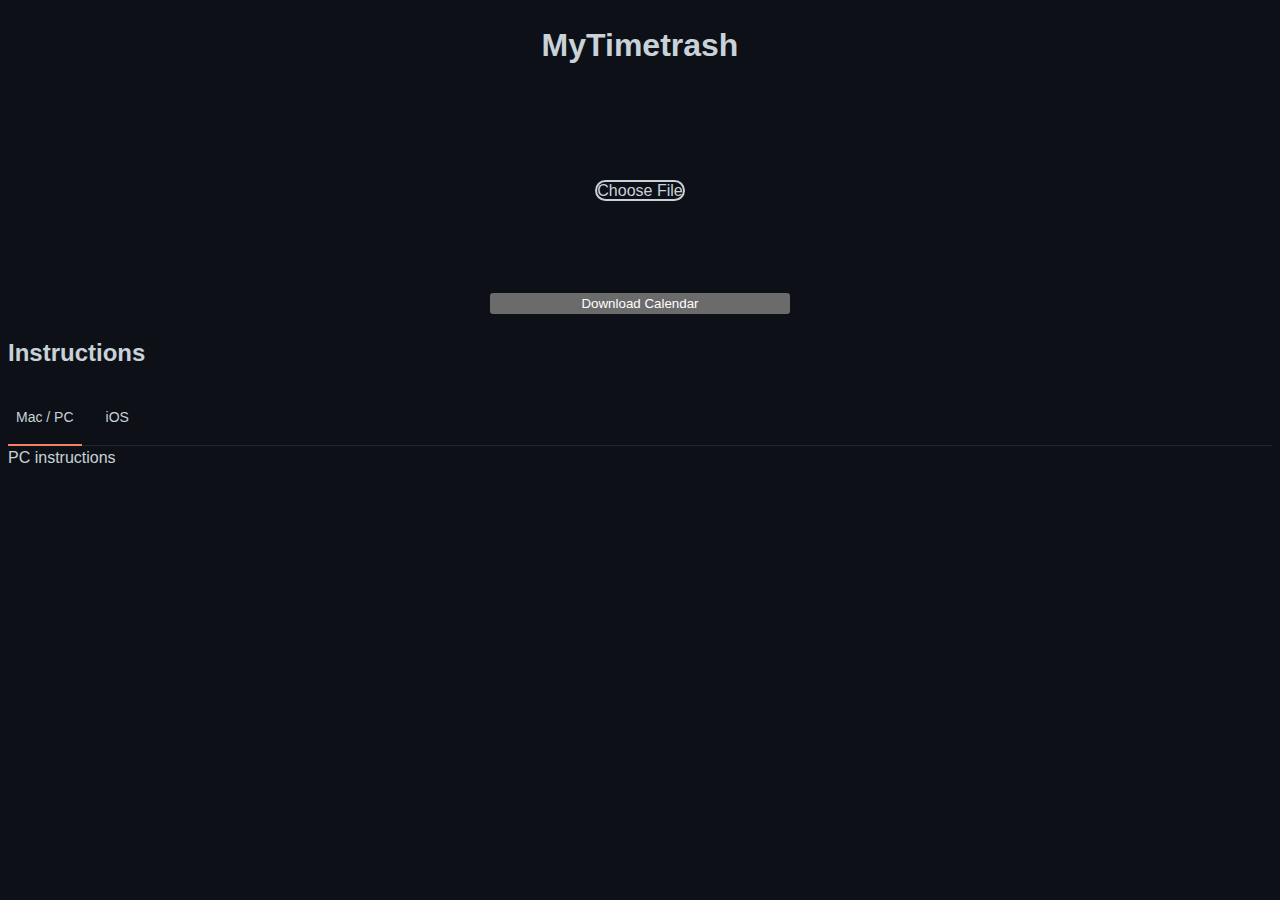
==== index.html @ 2b409461 "Improved file picker" ====
<!DOCTYPE html>
<html lang="en">
  <head>
    <meta charset="utf-8">
    <meta name="viewport" content="width=device-width, initial-scale=1">

    <title>MyTimetrash</title>

    <link href="https://cdn.jsdelivr.net/npm/bootstrap@5.2.2/dist/css/bootstrap.min.css" rel="stylesheet" integrity="sha384-Zenh87qX5JnK2Jl0vWa8Ck2rdkQ2Bzep5IDxbcnCeuOxjzrPF/et3URy9Bv1WTRi" crossorigin="anonymous">
    <link rel="stylesheet" href="style.css">
  </head>
  <body>
    <header class="container mb-4 mt-4">
      <h1 id="pageTitle">MyTimetrash</h1>
    </header>

    <main class="container">
      <section class="download-controls mb-4">
        <form>
          <input type="file" id="fileUploadButton" onchange="onFileSelected(event)" hidden/>
          <label for="fileUploadButton" id="fileUploadLabel" class="mb-2">Choose File</label>
          <br>
          <button type="button" class="btn btn-primary" id="downloadBtn" onclick="downloadCalendar()">Download Calendar</button>
        </form>
      </section>

      <section class="instructions">
        <h2 class="mb-0">Instructions</h2>
        <nav class="platform-picker mb-4">
          <div class="platform-picker-content">
            <a href="#pc" data-platform-opt="pc">Mac / PC</a>
            <a href="#ios" data-platform-opt="ios">iOS</a>
          </div>
        </nav>

        <div class="instructions-content">
          <div data-instructions-platform="pc">
            PC instructions
          </div>

          <div data-instructions-platform="ios">
            iOS instructions
          </div>
        </div>
      </section>
    </main>
    
    <footer class="container mt-4">

    </footer>

    <script src="https://cdn.jsdelivr.net/npm/bootstrap@5.2.2/dist/js/bootstrap.min.js" integrity="sha384-IDwe1+LCz02ROU9k972gdyvl+AESN10+x7tBKgc9I5HFtuNz0wWnPclzo6p9vxnk" crossorigin="anonymous"></script>
    <script src="FileSaver.js"></script>
    <script src="ics.js"></script>
    <script src="index.js"></script>
  </body>
</html>
---- style.css ----
/* Global variables: */
html {
  --col-text: #c9d1d9;
  --col-bg: #0d1117;
  --col-primary: #f78166;
  --col-primary-btn: #c0543c;
  --col-border: rgb(33, 38, 45);
  --col-hover: rgba(110, 118, 129, 0.4);
}

/* Bootstrap buttons: */
.btn-primary {
  --bs-btn-color: #fff;
  --bs-btn-hover-color: var(--bs-btn-color);
  --bs-btn-active-color: var(--bs-btn-hover-color);
  --bs-btn-bg: var(--col-primary-btn);
  --bs-btn-border-color: var(--col-primary-btn);
  --bs-btn-hover-bg: var(--bs-btn-bg);
  --bs-btn-hover-border-color: var(--bs-btn-border-color);
  --bs-btn-active-bg: var(--bs-btn-bg);
  --bs-btn-active-border-color: var(--bs-btn-border-color);
}

.btn-primary:hover {
  filter: brightness(0.85);
}

.btn-primary:active {
  filter: brightness(0.75);
}

/* Site defaults: */
body {
  background: var(--col-bg);
  color: var(--col-text);
  font-family: -apple-system,BlinkMacSystemFont,Segoe UI,Helvetica,Arial,sans-serif,Apple Color Emoji,Segoe UI Emoji;
  font-size: 16px;
  line-height: 1.5;
  word-wrap: break-word;
  color-scheme: dark;
  -webkit-text-size-adjust: 100%;
}

/* Header: */
#pageTitle {
  text-align: center;
}

/* Download controls: */
.download-controls {
  margin: auto;
  text-align: center;
  max-width: 300px;
}

#fileUploadLabel {
  border:var(--col-text) 2px solid;
  border-radius: 12px;
  width: 100%;
  height: 200px;
  line-height: 200px;
  overflow: hidden;
  cursor: pointer;
}

#downloadBtn {
  width: 100%;
}

/* Instructions: */
.platform-picker {
  display: flex;
  -webkit-box-pack: justify;
  justify-content: space-between;
  border-bottom: 1px solid var(--col-border);
}

.platform-picker-content {
  margin-bottom: -1px;
  display: flex;
}

.platform-picker a {
  padding: 16px 8px;
  margin-right: 16px;
  font-size: 14px;
  line-height: 1.5;
  color: var(--col-text);
  text-align: center;
  border-bottom: 2px solid transparent;
  text-decoration: none;
}

.platform-picker a:hover {
  color: var(--col-text);
  text-decoration: none;
  border-bottom-color: var(--col-hover);
  transition: border-bottom-color 0.2s ease 0s;
}

.platform-picker a.selected {
  color: var(--col-text);
  border-bottom-color: var(--col-primary);
}

.instructions-content > * {
  display: none;
}

.instructions-content > .selected {
  display: block!important;
}
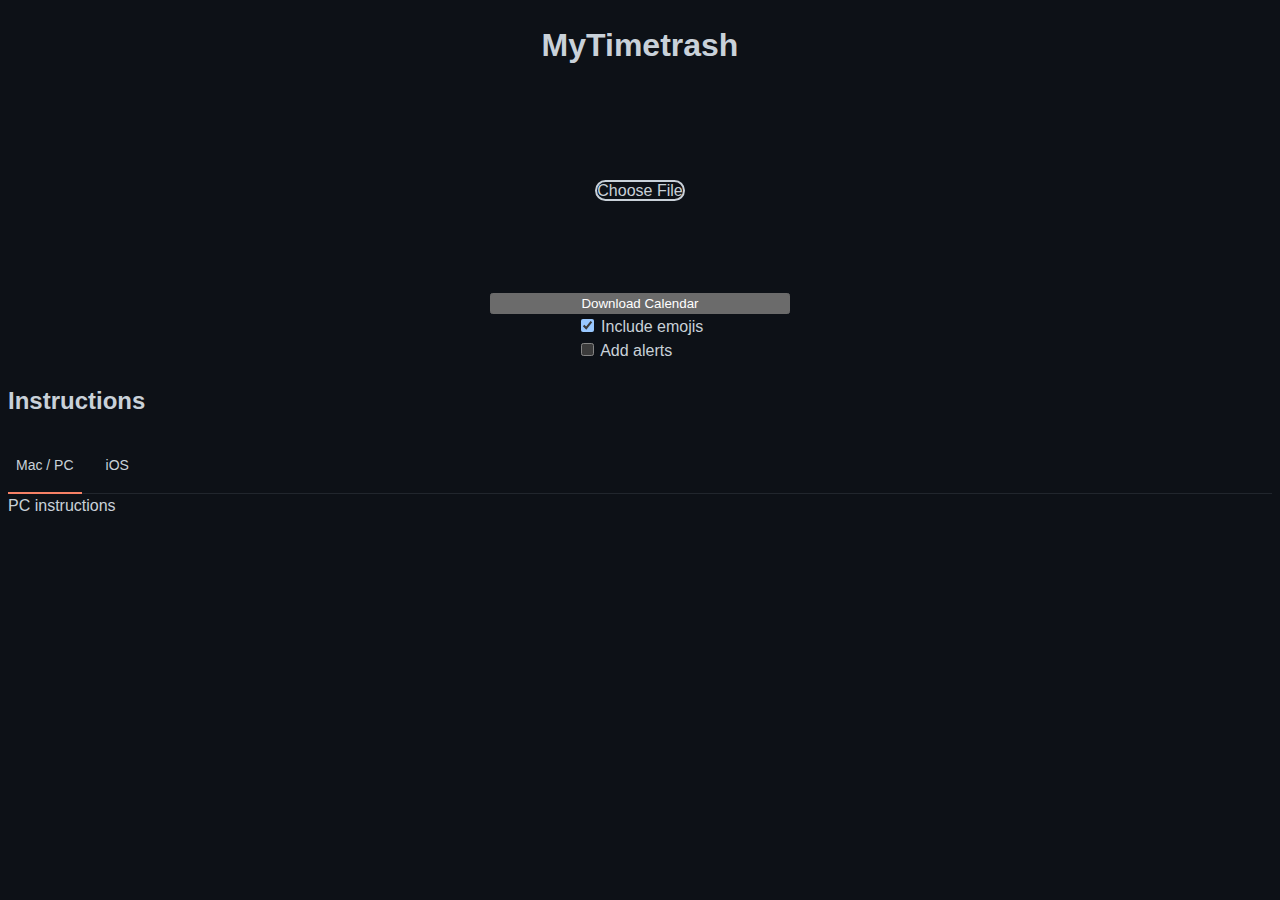
==== commit c3eef3d5: "Basic options" ====
--- a/index.html
+++ b/index.html
@@ -16,11 +16,16 @@
 
     <main class="container">
       <section class="download-controls mb-4">
-        <form>
+        <form id="optionsForm">
           <input type="file" id="fileUploadButton" onchange="onFileSelected(event)" hidden/>
-          <label for="fileUploadButton" id="fileUploadLabel" class="mb-2">Choose File</label>
-          <br>
-          <button type="button" class="btn btn-primary" id="downloadBtn" onclick="downloadCalendar()">Download Calendar</button>
+          <label for="fileUploadButton" id="fileUploadLabel" class="mb-2">Choose File</label><br>
+          <button type="button" class="btn btn-primary mb-2" id="downloadBtn" onclick="downloadCalendar()">Download Calendar</button>
+          <div class="options-container">
+            <input type="checkbox" id="emojis" name="emojis" checked/>
+            <label for="emojis">Include emojis</label><br>
+            <input type="checkbox" id="alerts" name="alerts" />
+            <label for="alerts">Add alerts</label>
+          </div>
         </form>
       </section>
 
--- a/style.css
+++ b/style.css
@@ -63,8 +63,22 @@
   cursor: pointer;
 }
 
+#fileUploadLabel:hover {
+  filter: brightness(0.85);
+}
+
+#fileUploadLabel:active {
+  filter: brightness(0.75);
+}
+
 #downloadBtn {
   width: 100%;
+}
+
+.options-container {
+  margin: auto;
+  display: inline-block;
+  text-align: left;
 }
 
 /* Instructions: */
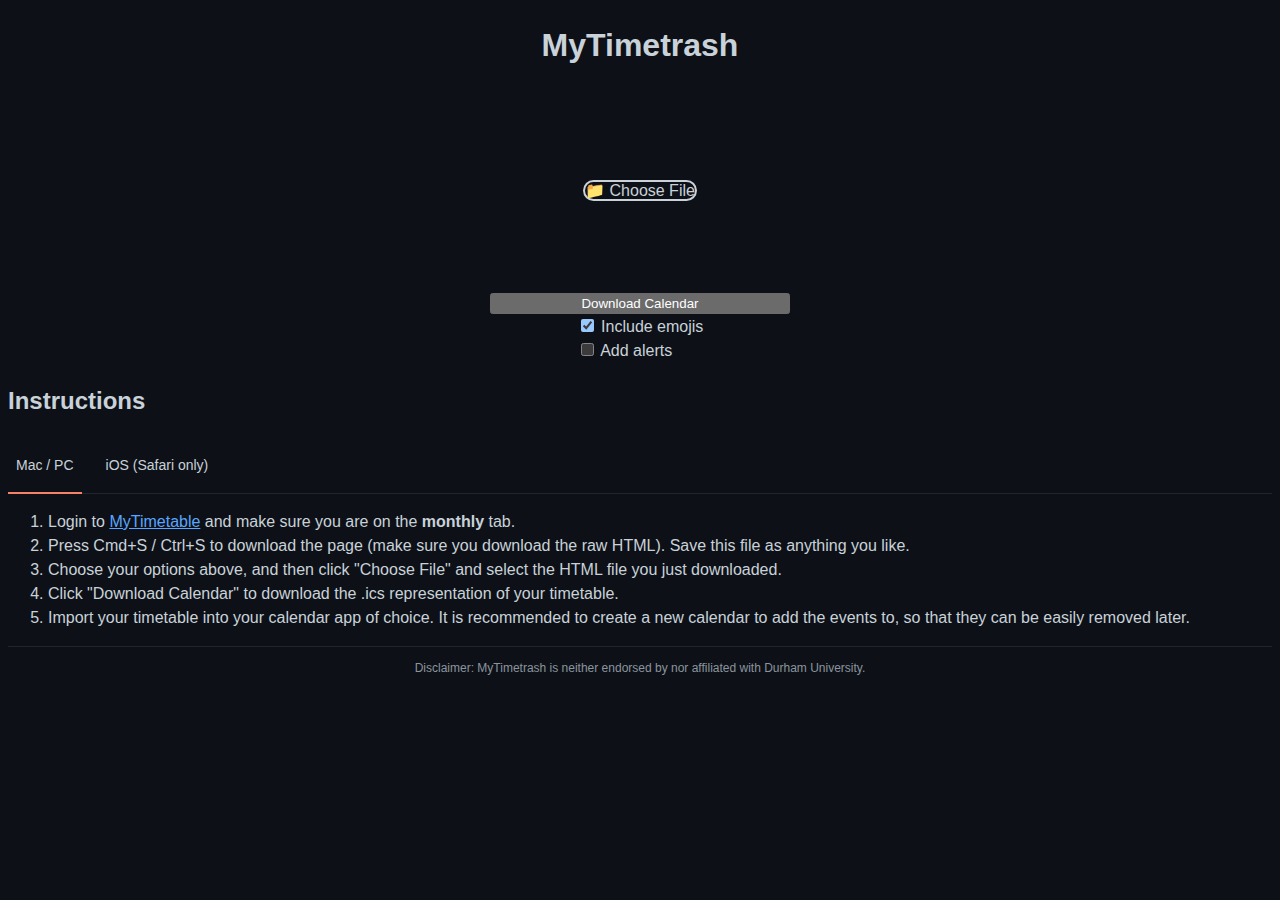
==== commit 5a6ada47: "Add instructions and footer" ====
--- a/index.html
+++ b/index.html
@@ -18,7 +18,7 @@
       <section class="download-controls mb-4">
         <form id="optionsForm">
           <input type="file" id="fileUploadButton" onchange="onFileSelected(event)" hidden/>
-          <label for="fileUploadButton" id="fileUploadLabel" class="mb-2">Choose File</label><br>
+          <label for="fileUploadButton" id="fileUploadLabel" class="mb-2">&#128193; Choose File</label><br>
           <button type="button" class="btn btn-primary mb-2" id="downloadBtn" onclick="downloadCalendar()">Download Calendar</button>
           <div class="options-container">
             <input type="checkbox" id="emojis" name="emojis" checked/>
@@ -34,24 +34,39 @@
         <nav class="platform-picker mb-4">
           <div class="platform-picker-content">
             <a href="#pc" data-platform-opt="pc">Mac / PC</a>
-            <a href="#ios" data-platform-opt="ios">iOS</a>
+            <a href="#ios" data-platform-opt="ios">iOS (Safari only)</a>
           </div>
         </nav>
 
         <div class="instructions-content">
           <div data-instructions-platform="pc">
-            PC instructions
+            <ol>
+              <li>Login to <a href="https://mytimetable.durham.ac.uk/calendar" target="_blank">MyTimetable</a> and make sure you are on the <strong>monthly</strong> tab.</li>
+              <li>Press Cmd+S / Ctrl+S to download the page (make sure you download the raw HTML). Save this file as anything you like.</li>
+              <li>Choose your options above, and then click "Choose File" and select the HTML file you just downloaded.</li>
+              <li>Click "Download Calendar" to download the .ics representation of your timetable.</li>
+              <li>Import your timetable into your calendar app of choice. It is recommended to create a new calendar to add the events to, so that they can be easily removed later.</li>
+            </ol>
           </div>
 
           <div data-instructions-platform="ios">
-            iOS instructions
+            <ol>
+              <li>Bookmark this page with the name "Download page source".</li>
+              <li>Tap <a href="#ios" onclick="copyBookmarklet()">here</a> to copy some JavaScript to your clipboard.</li>
+              <li>Open your bookmarks list and edit the bookmark you just created.</li>
+              <li>Paste the text you copied in step 2 into the Address of the bookmark.</li>
+              <li>Login to <a href="https://mytimetable.durham.ac.uk/calendar" target="_blank">MyTimetable</a> and make sure you are on the <strong>monthly</strong> tab.</li>
+              <li>Open the bookmark you made and download the file.</li>
+              <li>Choose your options above, and then tap "Choose File" and select the HTML file you just downloaded.</li>
+              <li>Click "Download Calendar" and add the events to the calendar app. It is recommended to create a new calendar to add the events to, so that they can be easily removed later.</li>
+            </ol>
           </div>
         </div>
       </section>
     </main>
     
-    <footer class="container mt-4">
-
+    <footer class="container mt-4 pt-2 pb-2">
+      <p>Disclaimer: MyTimetrash is neither endorsed by nor affiliated with Durham University.</p>
     </footer>
 
     <script src="https://cdn.jsdelivr.net/npm/bootstrap@5.2.2/dist/js/bootstrap.min.js" integrity="sha384-IDwe1+LCz02ROU9k972gdyvl+AESN10+x7tBKgc9I5HFtuNz0wWnPclzo6p9vxnk" crossorigin="anonymous"></script>
--- a/style.css
+++ b/style.css
@@ -6,6 +6,8 @@
   --col-primary-btn: #c0543c;
   --col-border: rgb(33, 38, 45);
   --col-hover: rgba(110, 118, 129, 0.4);
+  --col-link: #58a6ff;
+  --col-dark-text: #8b949e;
 }
 
 /* Bootstrap buttons: */
@@ -21,11 +23,11 @@
   --bs-btn-active-border-color: var(--bs-btn-border-color);
 }
 
-.btn-primary:hover {
+.btn-primary:hover, a:hover, #fileUploadLabel:hover {
   filter: brightness(0.85);
 }
 
-.btn-primary:active {
+.btn-primary:active, a:active, #fileUploadLabel:active {
   filter: brightness(0.75);
 }
 
@@ -39,6 +41,10 @@
   word-wrap: break-word;
   color-scheme: dark;
   -webkit-text-size-adjust: 100%;
+}
+
+a, a:visited {
+  color: var(--col-link);
 }
 
 /* Header: */
@@ -61,14 +67,6 @@
   line-height: 200px;
   overflow: hidden;
   cursor: pointer;
-}
-
-#fileUploadLabel:hover {
-  filter: brightness(0.85);
-}
-
-#fileUploadLabel:active {
-  filter: brightness(0.75);
 }
 
 #downloadBtn {
@@ -124,3 +122,11 @@
 .instructions-content > .selected {
   display: block!important;
 }
+
+/* Footer: */
+footer {
+  border-top: 1px solid var(--col-border);
+  text-align: center;
+  color: var(--col-dark-text);
+  font-size: 12px;
+}
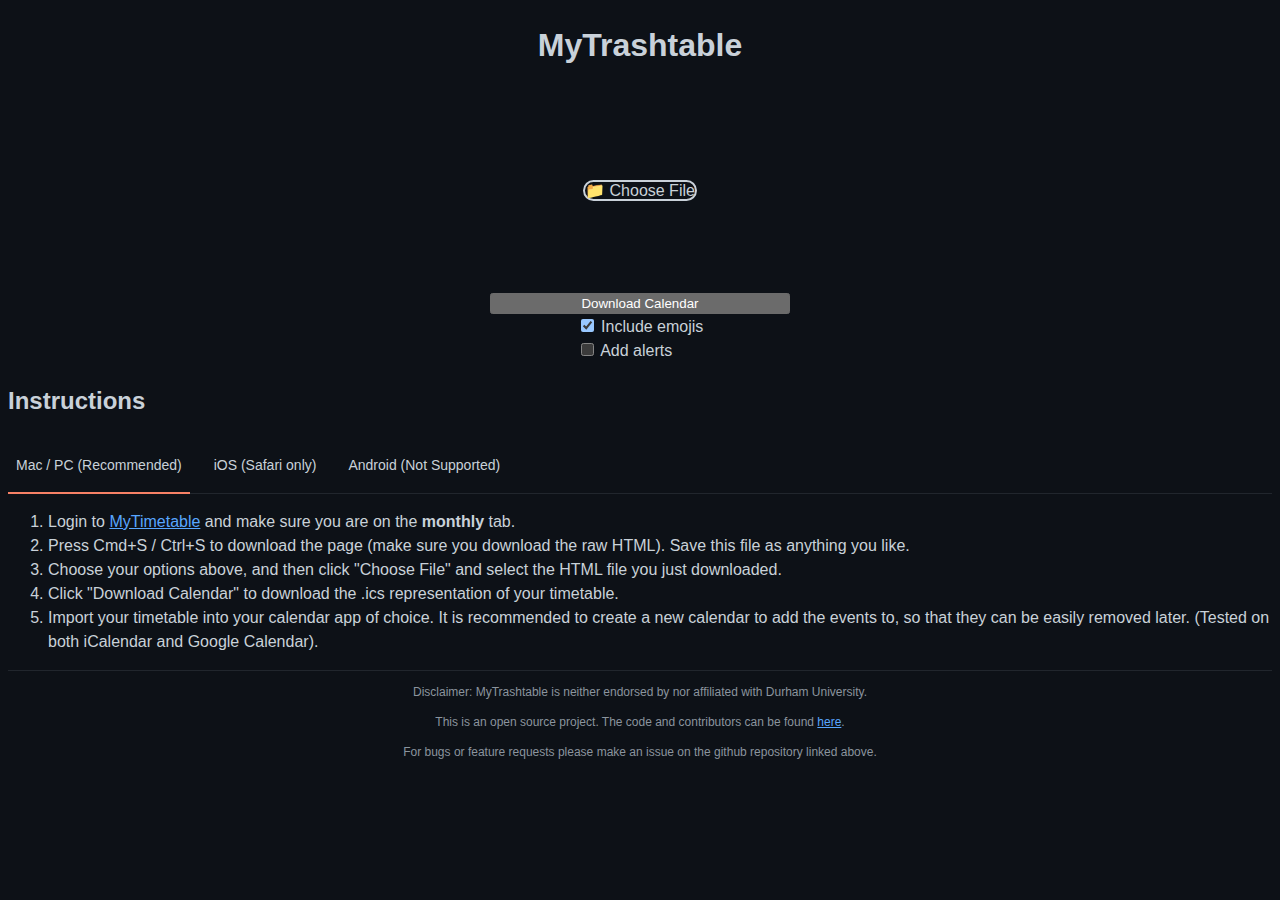
==== commit e43038f0: "Update website branding" ====
--- a/index.html
+++ b/index.html
@@ -4,14 +4,14 @@
     <meta charset="utf-8">
     <meta name="viewport" content="width=device-width, initial-scale=1">
 
-    <title>MyTimetrash</title>
+    <title>MyTrashtable</title>
 
     <link href="https://cdn.jsdelivr.net/npm/bootstrap@5.2.2/dist/css/bootstrap.min.css" rel="stylesheet" integrity="sha384-Zenh87qX5JnK2Jl0vWa8Ck2rdkQ2Bzep5IDxbcnCeuOxjzrPF/et3URy9Bv1WTRi" crossorigin="anonymous">
     <link rel="stylesheet" href="style.css">
   </head>
   <body>
     <header class="container mb-4 mt-4">
-      <h1 id="pageTitle">MyTimetrash</h1>
+      <h1 id="pageTitle">MyTrashtable</h1>
     </header>
 
     <main class="container">
@@ -33,8 +33,9 @@
         <h2 class="mb-0">Instructions</h2>
         <nav class="platform-picker mb-4">
           <div class="platform-picker-content">
-            <a href="#pc" data-platform-opt="pc">Mac / PC</a>
+            <a href="#pc" data-platform-opt="pc">Mac / PC (Recommended)</a>
             <a href="#ios" data-platform-opt="ios">iOS (Safari only)</a>
+            <a href="#android" data-platform-opt="android">Android (Not Supported)</a>
           </div>
         </nav>
 
@@ -45,7 +46,7 @@
               <li>Press Cmd+S / Ctrl+S to download the page (make sure you download the raw HTML). Save this file as anything you like.</li>
               <li>Choose your options above, and then click "Choose File" and select the HTML file you just downloaded.</li>
               <li>Click "Download Calendar" to download the .ics representation of your timetable.</li>
-              <li>Import your timetable into your calendar app of choice. It is recommended to create a new calendar to add the events to, so that they can be easily removed later.</li>
+              <li>Import your timetable into your calendar app of choice. It is recommended to create a new calendar to add the events to, so that they can be easily removed later. (Tested on both iCalendar and Google Calendar).</li>
             </ol>
           </div>
 
@@ -61,12 +62,21 @@
               <li>Click "Download Calendar" and add the events to the calendar app. It is recommended to create a new calendar to add the events to, so that they can be easily removed later.</li>
             </ol>
           </div>
+
+          <div data-instructions-platform="android">
+            <ol>
+              <li>Not officially supported.</li>
+              <li>The iOS instructions will work on android in a pinch if you open the bookmark from the URL bar in chrome, however it is not recommended due to limited import support on calendar apps.</li>
+            </ol>
+          </div>
         </div>
       </section>
     </main>
     
     <footer class="container mt-4 pt-2 pb-2">
-      <p>Disclaimer: MyTimetrash is neither endorsed by nor affiliated with Durham University.</p>
+      <p class="mb-0">Disclaimer: MyTrashtable is neither endorsed by nor affiliated with Durham University.</p>
+      <p class="mb-0">This is an open source project. The code and contributors can be found <a href="https://github.com/orrygoob/myTimetableConverter" target="_blank">here</a>.</p>
+      <p class="mb-0">For bugs or feature requests please make an issue on the github repository linked above.</p>
     </footer>
 
     <script src="https://cdn.jsdelivr.net/npm/bootstrap@5.2.2/dist/js/bootstrap.min.js" integrity="sha384-IDwe1+LCz02ROU9k972gdyvl+AESN10+x7tBKgc9I5HFtuNz0wWnPclzo6p9vxnk" crossorigin="anonymous"></script>
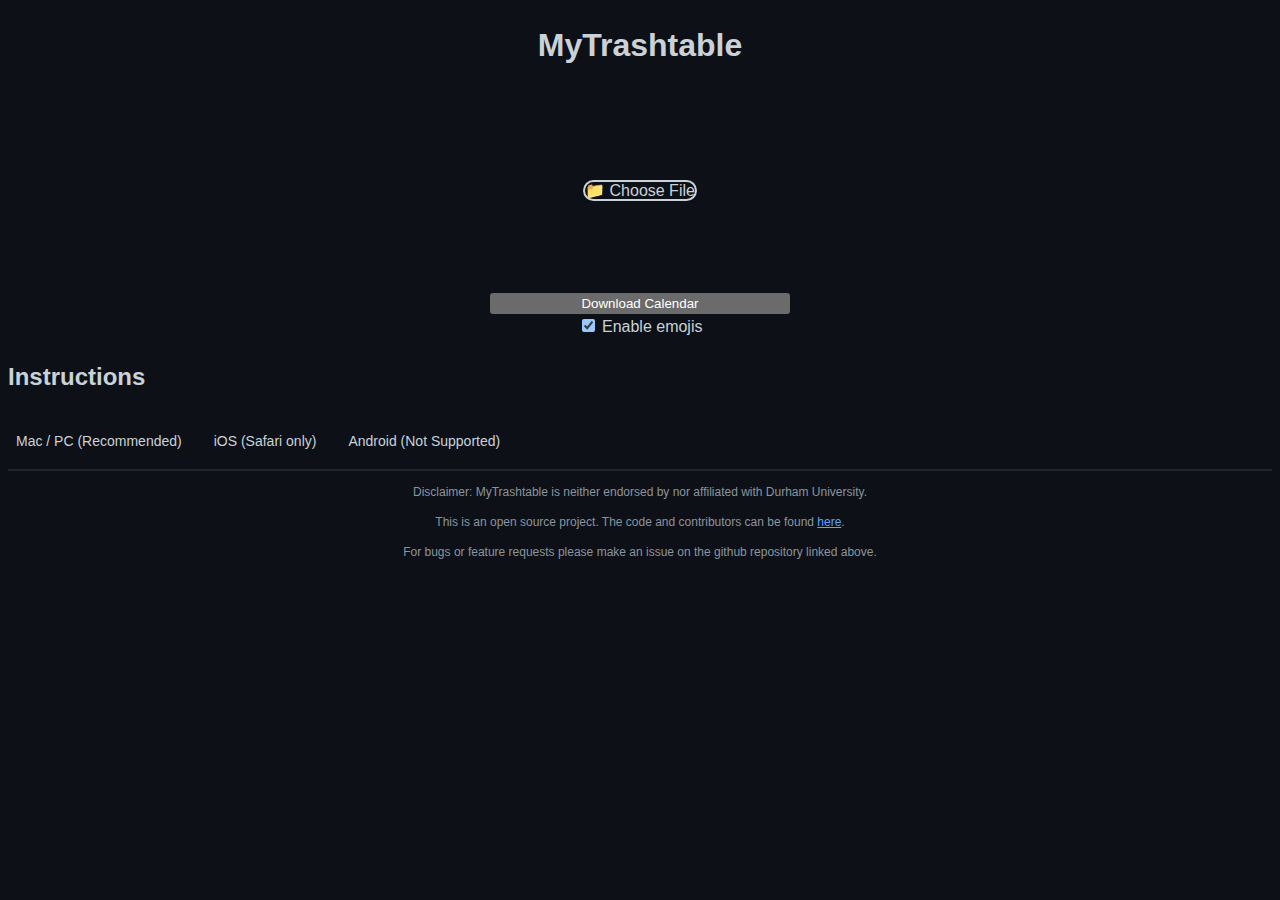
==== commit a82313a2: "Add emoji tooltip and comment out alert box" ====
--- a/index.html
+++ b/index.html
@@ -19,12 +19,12 @@
         <form id="optionsForm">
           <input type="file" id="fileUploadButton" onchange="onFileSelected(event)" hidden/>
           <label for="fileUploadButton" id="fileUploadLabel" class="mb-2">&#128193; Choose File</label><br>
-          <button type="button" class="btn btn-primary mb-2" id="downloadBtn" onclick="downloadCalendar()">Download Calendar</button>
+          <button type="button" class="btn btn-primary mb-2" id="downloadBtn" onclick="downloadCalendar()" data-toggle="tooltip" data-placement="top" title="Tooltip on top">Download Calendar</button>
           <div class="options-container">
             <input type="checkbox" id="emojis" name="emojis" checked/>
-            <label for="emojis">Include emojis</label><br>
-            <input type="checkbox" id="alerts" name="alerts" />
-            <label for="alerts">Add alerts</label>
+            <label for="emojis" data-bs-toggle="tooltip" data-bs-placement="top" data-bs-title="Shorten event names by replacing the event type with an emoji. (E.g. Lecture - Module Name --> 🎓 Module Name)">Enable emojis</label><br>
+            <!--<input type="checkbox" id="alerts" name="alerts" />
+            <label for="alerts">Add alerts</label> TODO // Implement alerts-->
           </div>
         </form>
       </section>
@@ -79,7 +79,7 @@
       <p class="mb-0">For bugs or feature requests please make an issue on the github repository linked above.</p>
     </footer>
 
-    <script src="https://cdn.jsdelivr.net/npm/bootstrap@5.2.2/dist/js/bootstrap.min.js" integrity="sha384-IDwe1+LCz02ROU9k972gdyvl+AESN10+x7tBKgc9I5HFtuNz0wWnPclzo6p9vxnk" crossorigin="anonymous"></script>
+    <script src="https://cdn.jsdelivr.net/npm/bootstrap@5.2.2/dist/js/bootstrap.bundle.min.js" integrity="sha384-OERcA2EqjJCMA+/3y+gxIOqMEjwtxJY7qPCqsdltbNJuaOe923+mo//f6V8Qbsw3" crossorigin="anonymous"></script>
     <script src="FileSaver.js"></script>
     <script src="ics.js"></script>
     <script src="index.js"></script>
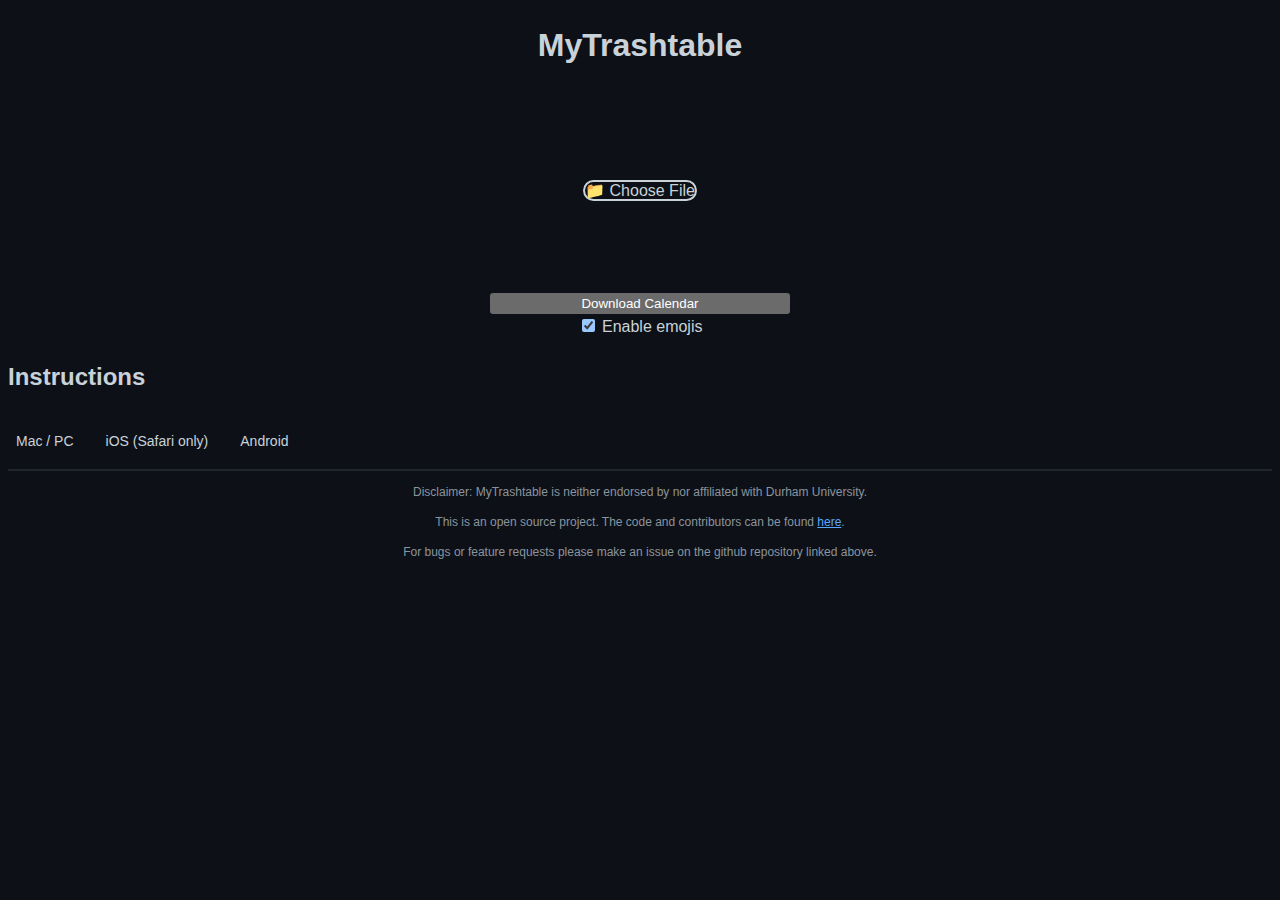
==== commit 86840866: "Updated user instructions" ====
--- a/index.html
+++ b/index.html
@@ -1,5 +1,5 @@
 <!DOCTYPE html>
-<html lang="en">
+<html lang="en" class="h-100">
   <head>
     <meta charset="utf-8">
     <meta name="viewport" content="width=device-width, initial-scale=1">
@@ -9,7 +9,7 @@
     <link href="https://cdn.jsdelivr.net/npm/bootstrap@5.2.2/dist/css/bootstrap.min.css" rel="stylesheet" integrity="sha384-Zenh87qX5JnK2Jl0vWa8Ck2rdkQ2Bzep5IDxbcnCeuOxjzrPF/et3URy9Bv1WTRi" crossorigin="anonymous">
     <link rel="stylesheet" href="style.css">
   </head>
-  <body>
+  <body class="h-100">
     <header class="container mb-4 mt-4">
       <h1 id="pageTitle">MyTrashtable</h1>
     </header>
@@ -21,10 +21,14 @@
           <label for="fileUploadButton" id="fileUploadLabel" class="mb-2">&#128193; Choose File</label><br>
           <button type="button" class="btn btn-primary mb-2" id="downloadBtn" onclick="downloadCalendar()" data-toggle="tooltip" data-placement="top" title="Tooltip on top">Download Calendar</button>
           <div class="options-container">
-            <input type="checkbox" id="emojis" name="emojis" checked/>
-            <label for="emojis" data-bs-toggle="tooltip" data-bs-placement="top" data-bs-title="Shorten event names by replacing the event type with an emoji. (E.g. Lecture - Module Name --> 🎓 Module Name)">Enable emojis</label><br>
-            <!--<input type="checkbox" id="alerts" name="alerts" />
-            <label for="alerts">Add alerts</label> TODO // Implement alerts-->
+            <div data-bs-toggle="tooltip" data-bs-placement="top" data-bs-title="Shorten event names by replacing the event type with an emoji. (E.g. Lecture - Module Name --> 🎓 Module Name)">
+              <input type="checkbox" id="emojis" name="emojis" checked/>
+              <label for="emojis">Enable emojis</label><br>
+            </div>
+            <!--<div>
+              <input type="checkbox" id="alerts" name="alerts" />
+              <label for="alerts">Add alerts</label>
+            </div> TODO // Implement alerts-->
           </div>
         </form>
       </section>
@@ -33,9 +37,9 @@
         <h2 class="mb-0">Instructions</h2>
         <nav class="platform-picker mb-4">
           <div class="platform-picker-content">
-            <a href="#pc" data-platform-opt="pc">Mac / PC (Recommended)</a>
+            <a href="#pc" data-platform-opt="pc">Mac / PC</a>
             <a href="#ios" data-platform-opt="ios">iOS (Safari only)</a>
-            <a href="#android" data-platform-opt="android">Android (Not Supported)</a>
+            <a href="#android" data-platform-opt="android">Android</a>
           </div>
         </nav>
 
@@ -46,7 +50,11 @@
               <li>Press Cmd+S / Ctrl+S to download the page (make sure you download the raw HTML). Save this file as anything you like.</li>
               <li>Choose your options above, and then click "Choose File" and select the HTML file you just downloaded.</li>
               <li>Click "Download Calendar" to download the .ics representation of your timetable.</li>
-              <li>Import your timetable into your calendar app of choice. It is recommended to create a new calendar to add the events to, so that they can be easily removed later. (Tested on both iCalendar and Google Calendar).</li>
+              <li>Import your timetable into your calendar app of choice. It is recommended to create a new calendar to add the events to, so that they can be easily removed later.</li>
+              <ul>
+                <li>For Apple Calendar: Double click the downloaded .ics file, in the popup select the calendar you want to add your timetable to.</li>
+                <li>For Google Calendar: Go to <a href="https://calendar.google.com/calendar">Google Calendar</a>, Click the settings icon in the top right then click settings, In the left hand bar click 'import & export', Click 'select file from computer' and find the downloaded .ics file, Select the calendar to add to and click 'Import'.</li>
+              </ul>
             </ol>
           </div>
 
@@ -61,23 +69,28 @@
               <li>Choose your options above, and then tap "Choose File" and select the HTML file you just downloaded.</li>
               <li>Click "Download Calendar" and add the events to the calendar app. It is recommended to create a new calendar to add the events to, so that they can be easily removed later.</li>
             </ol>
+            <ul>
+              <li>Alternatively if you use Apple Calendar and have a Mac signed into the same account as your phone you can follow the Mac / PC instructions for Apple Calendar and it will sync automatically across to your phone.</li>
+            </ul>
           </div>
 
           <div data-instructions-platform="android">
-            <ol>
+            <ul>
               <li>Not officially supported.</li>
               <li>The iOS instructions will work on android in a pinch if you open the bookmark from the URL bar in chrome, however it is not recommended due to limited import support on calendar apps.</li>
-            </ol>
+              <li>The best method for android is to follow the Mac / PC instructions and then upload the calendar file to an app that will sync with your phone (i.e. Google Calendar)</li>
+            </ul>
           </div>
         </div>
       </section>
     </main>
     
-    <footer class="container mt-4 pt-2 pb-2">
+    <footer class="footer container mt-4 pt-2 pb-2">
       <p class="mb-0">Disclaimer: MyTrashtable is neither endorsed by nor affiliated with Durham University.</p>
       <p class="mb-0">This is an open source project. The code and contributors can be found <a href="https://github.com/orrygoob/myTimetableConverter" target="_blank">here</a>.</p>
       <p class="mb-0">For bugs or feature requests please make an issue on the github repository linked above.</p>
-    </footer>
+    </div>
+    
 
     <script src="https://cdn.jsdelivr.net/npm/bootstrap@5.2.2/dist/js/bootstrap.bundle.min.js" integrity="sha384-OERcA2EqjJCMA+/3y+gxIOqMEjwtxJY7qPCqsdltbNJuaOe923+mo//f6V8Qbsw3" crossorigin="anonymous"></script>
     <script src="FileSaver.js"></script>
